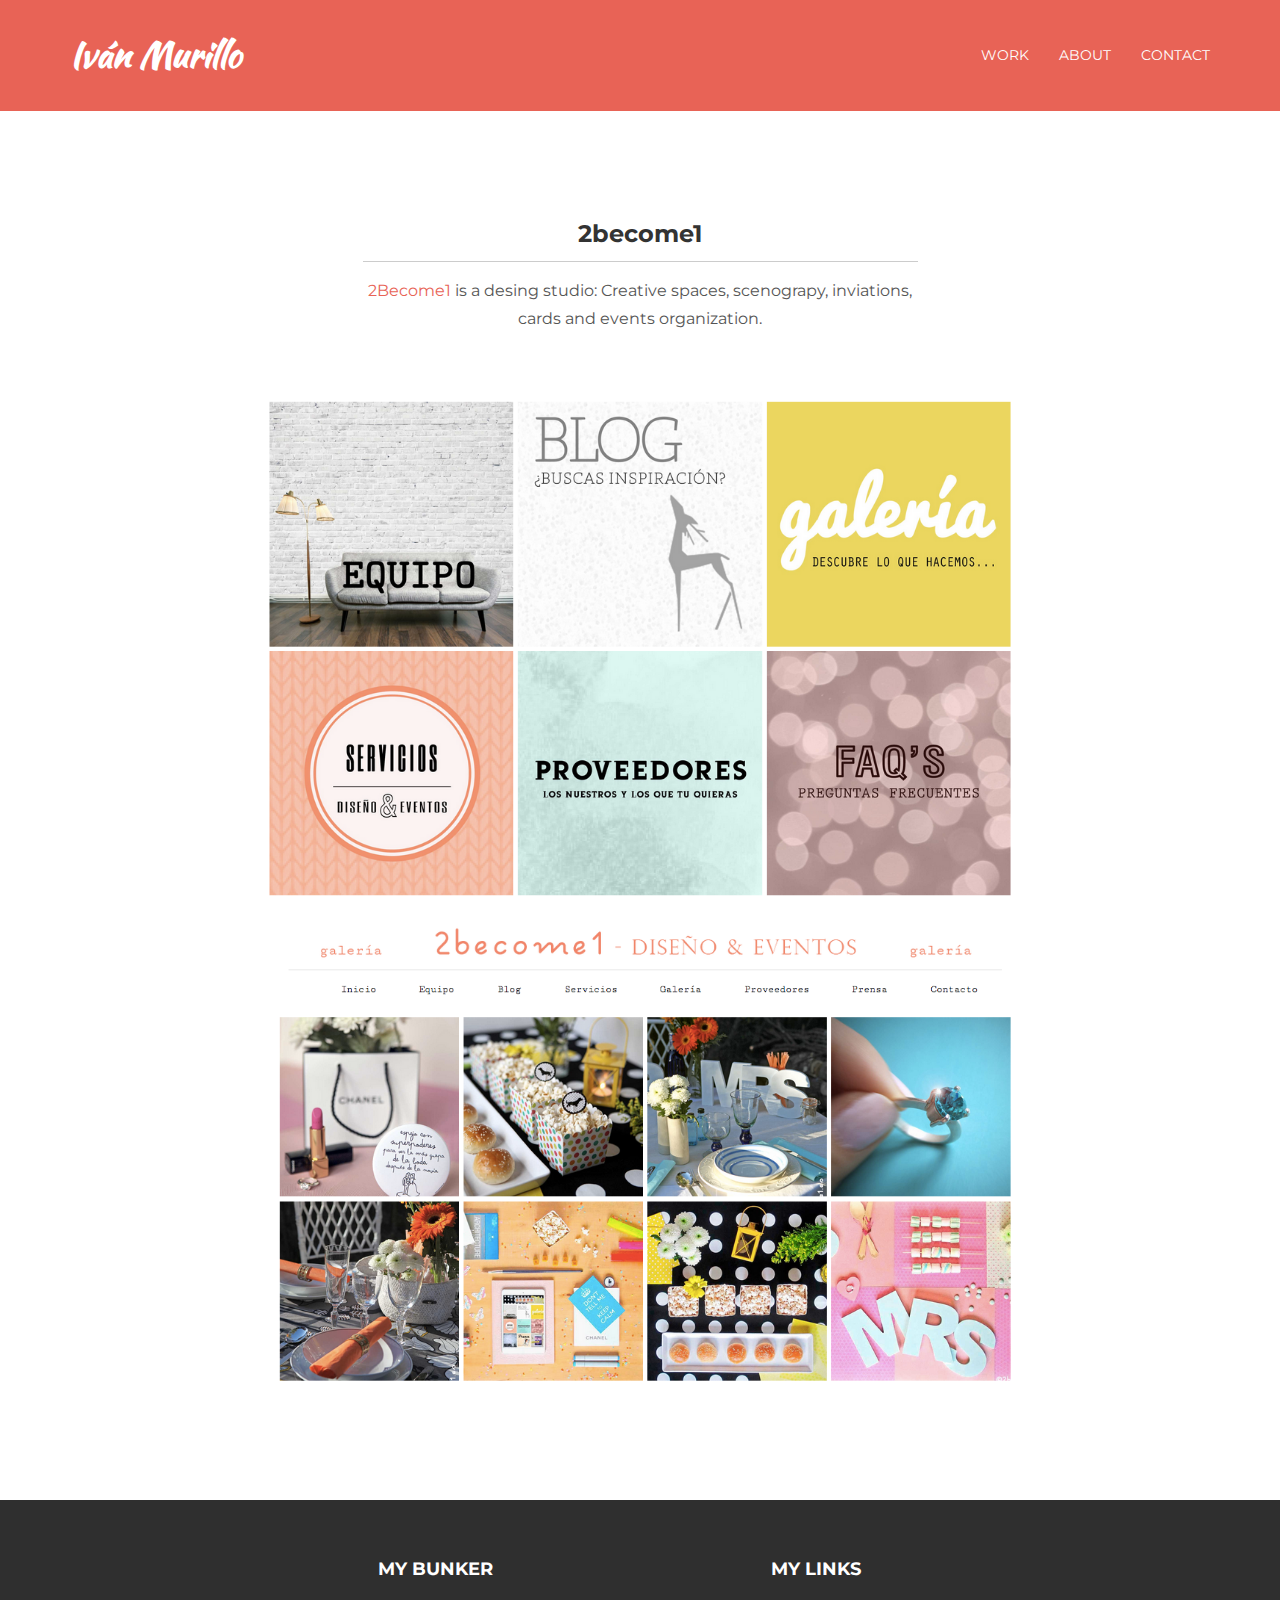
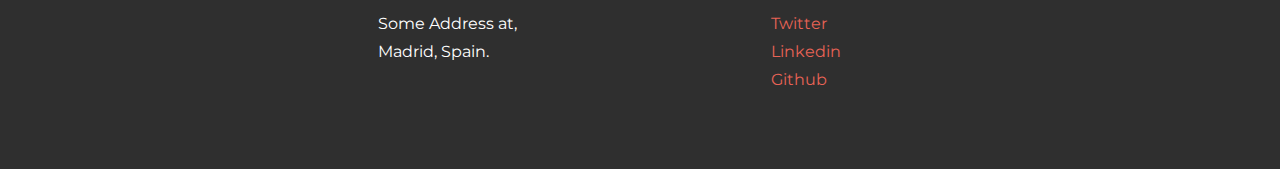
==== 2become1.html @ 474ceff7 "Style changes" ====
<!DOCTYPE html>
<html lang="en">
  <head>
    <meta charset="utf-8">
    <meta http-equiv="X-UA-Compatible" content="IE=edge">
    <meta name="viewport" content="width=device-width, initial-scale=1.0">
    <meta name="description" content="">
    <meta name="author" content="">
    <link rel="shortcut icon" href="assets/img/favicon.ico">

    <title>Iván Murillo - 2become1 </title>

    <!-- Bootstrap core CSS -->
    <link href="assets/css/bootstrap.css" rel="stylesheet">


    <!-- Custom styles for this template -->
    <link href="assets/css/main.css" rel="stylesheet">

    <link href='http://fonts.googleapis.com/css?family=Kaushan+Script' rel='stylesheet' type='text/css'>


    <script src="https://code.jquery.com/jquery-1.10.2.min.js"></script>
    <script src="assets/js/hover.zoom.js"></script>
    <script src="assets/js/hover.zoom.conf.js"></script>

    <!-- HTML5 shim and Respond.js IE8 support of HTML5 elements and media queries -->
    <!--[if lt IE 9]>
      <script src="https://oss.maxcdn.com/libs/html5shiv/3.7.0/html5shiv.js"></script>
      <script src="https://oss.maxcdn.com/libs/respond.js/1.3.0/respond.min.js"></script>
    <![endif]-->
    <script>
  (function(i,s,o,g,r,a,m){i['GoogleAnalyticsObject']=r;i[r]=i[r]||function(){
  (i[r].q=i[r].q||[]).push(arguments)},i[r].l=1*new Date();a=s.createElement(o),
  m=s.getElementsByTagName(o)[0];a.async=1;a.src=g;m.parentNode.insertBefore(a,m)
  })(window,document,'script','//www.google-analytics.com/analytics.js','ga');

  ga('create', 'UA-44178839-1', 'auto');
  ga('send', 'pageview');

</script>
    
  </head>

  <body>

    <!-- Static navbar -->
    <div class="navbar navbar-inverse navbar-static-top">
      <div class="container">
        <div class="navbar-header">
          <button type="button" class="navbar-toggle" data-toggle="collapse" data-target=".navbar-collapse">
            <span class="icon-bar"></span>
            <span class="icon-bar"></span>
            <span class="icon-bar"></span>
          </button>
          <a class="navbar-brand" href="index.html">Iván Murillo</a>
        </div>
        <div class="navbar-collapse collapse">
          <ul class="nav navbar-nav navbar-right">
            <li><a href="work.html">Work</a></li>
            <li><a href="about.html">About</a></li>
            <li><a href="contact.html">Contact</a></li>
          </ul>
        </div><!--/.nav-collapse -->
      </div>
    </div>
	
	
	<!-- +++++ Projects Section +++++ -->
	
	<div class="container pt">
		<div class="row mt">
			<div class="col-lg-6 col-lg-offset-3 centered">
				<h3>2become1</h3>
				<hr>
				<p><a href="www.2become1.es">2Become1</a> is a desing studio: Creative spaces, scenograpy, inviations, cards and events organization.</p>
			</div>
		</div>
		<div class="row mt centered">	
			<div class="col-lg-8 col-lg-offset-2">
				<p><img class="img-responsive" src="assets/img/portfolio/2become1.png" alt=""></p>
				<p><img class="img-responsive" src="assets/img/portfolio/2become1_2.png" alt=""></p>
			</div>
		</div><!-- /row -->
	</div><!-- /container -->
	
	
	<!-- +++++ Footer Section +++++ -->
	
	<div id="footer">
		<div class="container">
			<div class="row">

				<div class="col-xs-10 col-sm-offset-3">

					<div class="col-xs-5">
						<h4>My Bunker</h4>
						<p>
							Some Address at,<br/>
							Madrid, Spain.
						</p>
					</div><!-- /col-xs-4 -->
				
					<div class="col-xs-5">
						<h4>My Links</h4>
						<p>
							<a href="https://twitter.com/ivanhovic">Twitter</a><br/>
							<a href="https://www.linkedin.com/in/murilloivan">Linkedin</a><br/>
							<a href="https://github.com/ivanhovic">Github</a>
						</p>
					</div><!-- /col-xs-4 -->

				</div>
			
			</div>
		
		</div>
	</div>
	

    <!-- Bootstrap core JavaScript
    ================================================== -->
    <!-- Placed at the end of the document so the pages load faster -->
    <script src="assets/js/bootstrap.min.js"></script>
  </body>
</html>
---- assets/css/main.css ----
/*
 * Author: Carlos Alvarez
 * URL: http://alvarez.is
 *
 * Project Name: STANLEY - Free Bootstrap 3 Theme
 * Version: 1.0
 * URL: http://blacktie.co
 */

@import url(http://fonts.googleapis.com/css?family=Montserrat:400,700);

body {
  	background-color: #ffffff;
  	font-family: 'Montserrat', sans-serif;
    font-weight: 400;
    font-size: 14px;
    color: #555;

    -webkit-font-smoothing: antialiased;
    -webkit-overflow-scrolling: touch;
}

/* Titles */
h1, h2, h3, h4, h5, h6 {
	font-family: 'Montserrat', sans-serif;
    font-weight: 700;
    color: #333;
}

h1 {
	font-size: 35px;
	margin-top: 30px;
	margin-bottom: 30px;
}



/* Paragraph & Typographic */
p {
    line-height: 28px;
    margin-bottom: 25px;
    font-size: 16px;
}

.centered {
    text-align: center;
}

/* Links */
a {
    color: #E86356;
    word-wrap: break-word;

    -webkit-transition: color 0.1s ease-in, background 0.1s ease-in;
    -moz-transition: color 0.1s ease-in, background 0.1s ease-in;
    -ms-transition: color 0.1s ease-in, background 0.1s ease-in;
    -o-transition: color 0.1s ease-in, background 0.1s ease-in;
    transition: color 0.1s ease-in, background 0.1s ease-in;
}

a:hover,
a:focus {
    color: #7b7b7b;
    text-decoration: none;
    outline: 0;
}

a:before,
a:after {
    -webkit-transition: color 0.1s ease-in, background 0.1s ease-in;
    -moz-transition: color 0.1s ease-in, background 0.1s ease-in;
    -ms-transition: color 0.1s ease-in, background 0.1s ease-in;
    -o-transition: color 0.1s ease-in, background 0.1s ease-in;
    transition: color 0.1s ease-in, background 0.1s ease-in;
}

 hr {
    display: block;
    height: 1px;
    border: 0;
    border-top: 1px solid #ccc;
    margin: 1em 0;
    padding: 0;
}


.navbar {
	text-transform: uppercase;
	margin-bottom: 0px;
}

.navbar-inverse {
	padding-bottom: 30px;
	padding-top: 30px;
}

.navbar-inverse {
	background-color: #E86356;
	border-color: #E86356;
}

.navbar-inverse .navbar-nav > li > a {
	color: white;
}

.navbar-inverse .navbar-nav > li > a:hover {
	color: #222222;
}

.navbar-brand {
	font-weight: 700;
	font-size: 20px;
	/*letter-spacing: 2px;*/
	font-family: 'Kaushan Script', cursive;
	text-transform: none;
	font-size: 2.5em;
}

.navbar-inverse .navbar-brand {
	color: white;
}

.navbar-inverse .navbar-toggle {
	border-color: transparent;
}

.progress-bar-theme {
  background-color: #1abc9c;
}


/* Helpers */

.mt {
	margin-top: 40px;
	margin-bottom: 40px;
}

.pt {
	padding-top: 50px;
	padding-bottom: 50px;
}


/* +++++ WRAP SECTIONS +++++ */

#ww {
	padding-top: 70px;
	padding-bottom: 70px;
	background-color: #f2f2f2;
}


#footer {
	background-color: #2f2f2f;
	padding-top: 50px;
	padding-bottom: 50px; 
}

#footer p {
	color: white;
}

#footer h4 {
	color: white;
	text-transform: uppercase;
	padding-bottom: 20px;
}


/* +++++ Color Wraps / Blog Page +++++ */

#grey {
	padding-top: 60px;
	padding-bottom: 60px;
	background-color: #f2f2f2;
}

#white {
	padding-top: 60px;
	padding-bottom: 60px;
	background-color: #ffffff;
}



/* Blog Date*/
bd {
	font-size: 12px;
	text-transform: uppercase;
	color: #d2d2d2;
	font-weight: 700;
}

/* Blog Author*/
ba {
	font-size: 12px;
	text-transform: uppercase;
}

/* Blog Quote */
.bq {
	font-size: 22px;
	padding-top: 30px;
}

/* Blog Tags */
bt {
	font-size: 12px;
}

/* ================== PORTFOLIO IMAGES HOVER EFFECT ================== */
/* Effects also are controled by hover.zoom.js */
.zoom { 
    display:block; 
    position:relative; 
    overflow:hidden; 
    background:transparent url(../img/loader.gif) no-repeat center;
}


    .zoomOverlay {
        position:absolute;
        top:0; left:0;
        bottom:0; right:0;
        display:none;
        background-image:url(../img/zoom.png);
        background-repeat:no-repeat;
        background-position:center;
    }

.zoom2 {
	opacity: 1;
}

.zoom2:hover {
	opacity: 0.5;
}

/* glyphicon Configuration */

.glyphicon {
	font-size: 40px;
	color: #1abc9c;
}
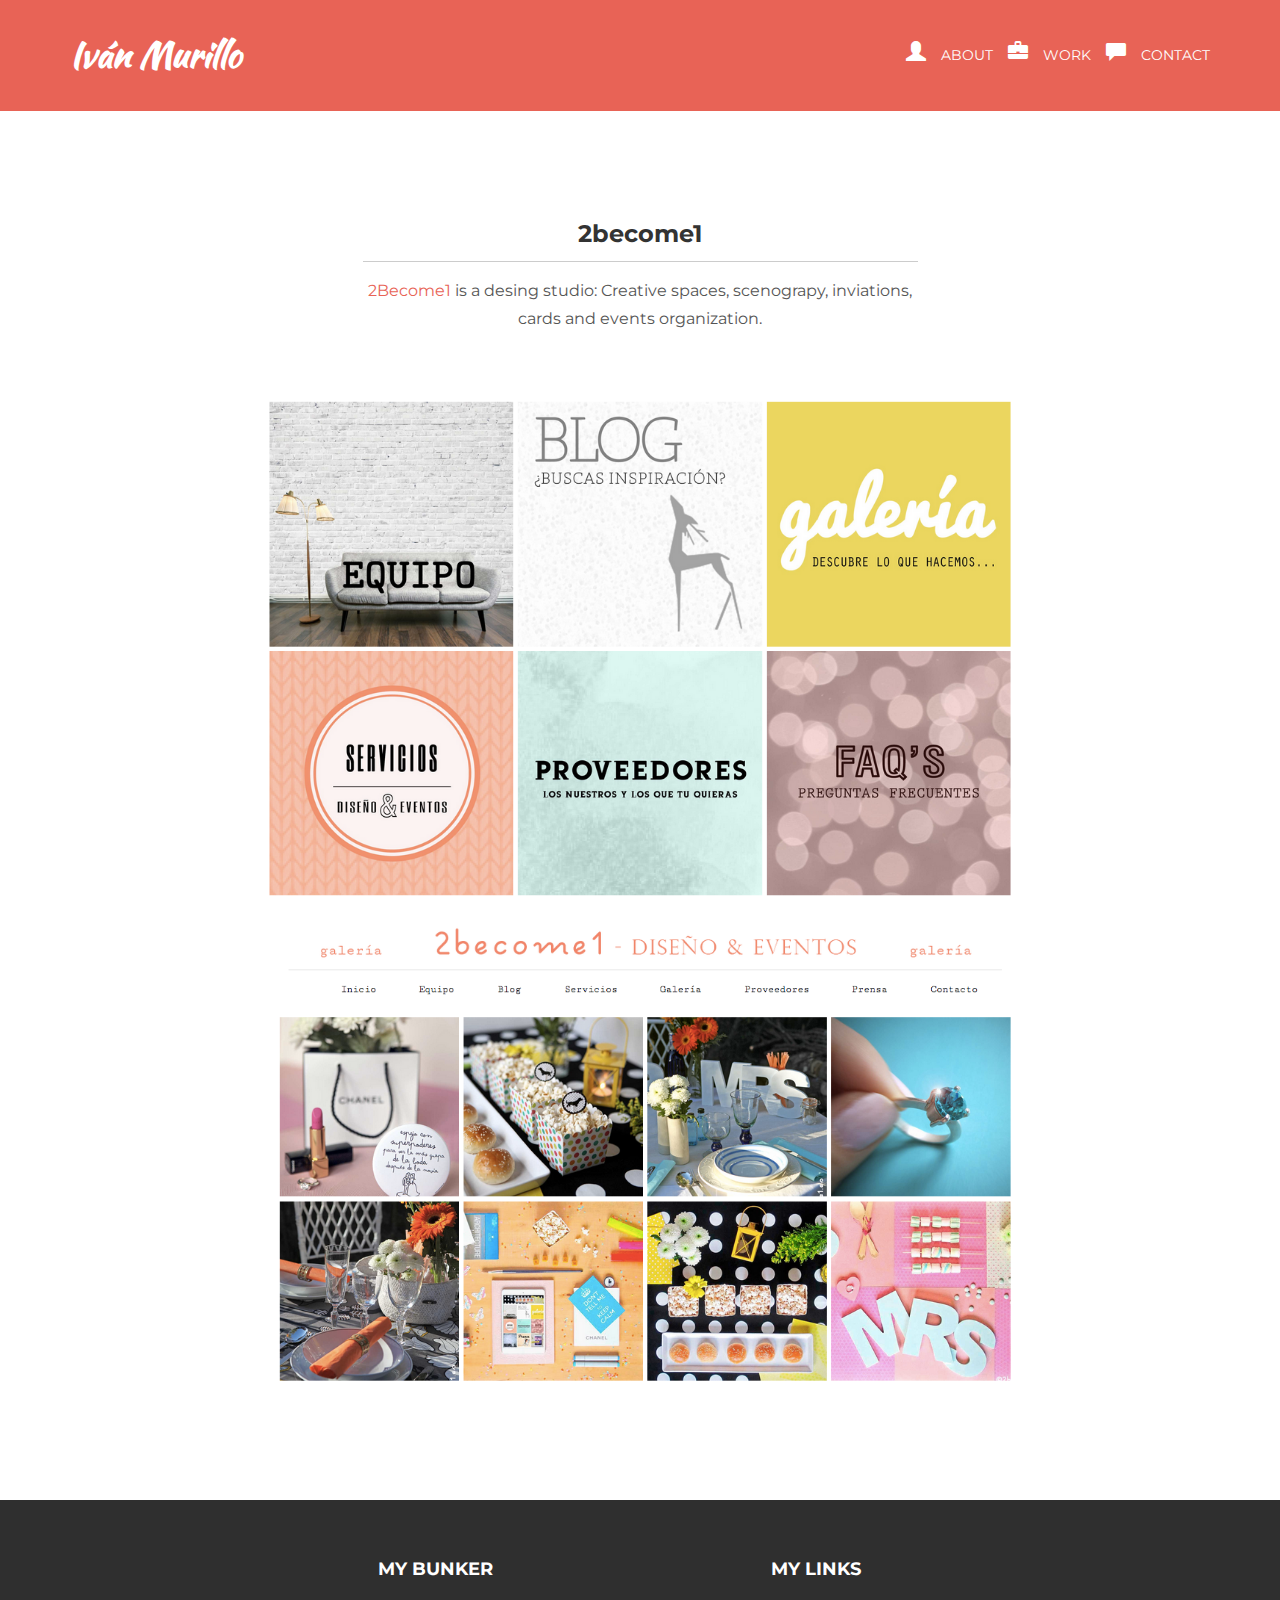
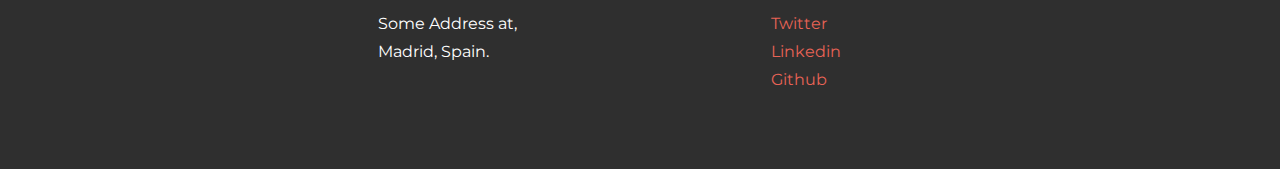
==== commit bd7da329: "Added icons to menu" ====
--- a/2become1.html
+++ b/2become1.html
@@ -4,11 +4,11 @@
     <meta charset="utf-8">
     <meta http-equiv="X-UA-Compatible" content="IE=edge">
     <meta name="viewport" content="width=device-width, initial-scale=1.0">
-    <meta name="description" content="">
-    <meta name="author" content="">
+    <meta name="description" content="desing studio: Creative spaces,events organization...and more ">
+
     <link rel="shortcut icon" href="assets/img/favicon.ico">
 
-    <title>Iván Murillo - 2become1 </title>
+    <title>Iván Murillo | 2become1 </title>
 
     <!-- Bootstrap core CSS -->
     <link href="assets/css/bootstrap.css" rel="stylesheet">
@@ -30,15 +30,15 @@
       <script src="https://oss.maxcdn.com/libs/respond.js/1.3.0/respond.min.js"></script>
     <![endif]-->
     <script>
-  (function(i,s,o,g,r,a,m){i['GoogleAnalyticsObject']=r;i[r]=i[r]||function(){
-  (i[r].q=i[r].q||[]).push(arguments)},i[r].l=1*new Date();a=s.createElement(o),
-  m=s.getElementsByTagName(o)[0];a.async=1;a.src=g;m.parentNode.insertBefore(a,m)
-  })(window,document,'script','//www.google-analytics.com/analytics.js','ga');
+      (function(i,s,o,g,r,a,m){i['GoogleAnalyticsObject']=r;i[r]=i[r]||function(){
+      (i[r].q=i[r].q||[]).push(arguments)},i[r].l=1*new Date();a=s.createElement(o),
+      m=s.getElementsByTagName(o)[0];a.async=1;a.src=g;m.parentNode.insertBefore(a,m)
+      })(window,document,'script','//www.google-analytics.com/analytics.js','ga');
 
-  ga('create', 'UA-44178839-1', 'auto');
-  ga('send', 'pageview');
+      ga('create', 'UA-44178839-1', 'auto');
+      ga('send', 'pageview');
 
-</script>
+    </script>
     
   </head>
 
@@ -57,9 +57,9 @@
         </div>
         <div class="navbar-collapse collapse">
           <ul class="nav navbar-nav navbar-right">
-            <li><a href="work.html">Work</a></li>
-            <li><a href="about.html">About</a></li>
-            <li><a href="contact.html">Contact</a></li>
+            <li><span class="glyphicon glyphicon-user"></span><a href="about.html">About</a></li>
+            <li><span class="glyphicon glyphicon-briefcase"></span><a href="work.html">Work</a></li>
+            <li><span class="glyphicon glyphicon-comment"></span><a href="contact.html">Contact</a></li>
           </ul>
         </div><!--/.nav-collapse -->
       </div>
--- a/assets/css/main.css
+++ b/assets/css/main.css
@@ -148,6 +148,11 @@
 	padding-top: 70px;
 	padding-bottom: 70px;
 	background-color: #f2f2f2;
+}
+
+#w2{
+	padding-top: 50px;
+	padding-bottom: 50px;
 }
 
 
@@ -242,4 +247,13 @@
 .glyphicon {
 	font-size: 40px;
 	color: #1abc9c;
+}
+
+.navbar-collapse .glyphicon {
+	font-size: 20px;
+	color: #ffffff;
+}
+
+.nav > li > a {
+	display: inline-block;
 }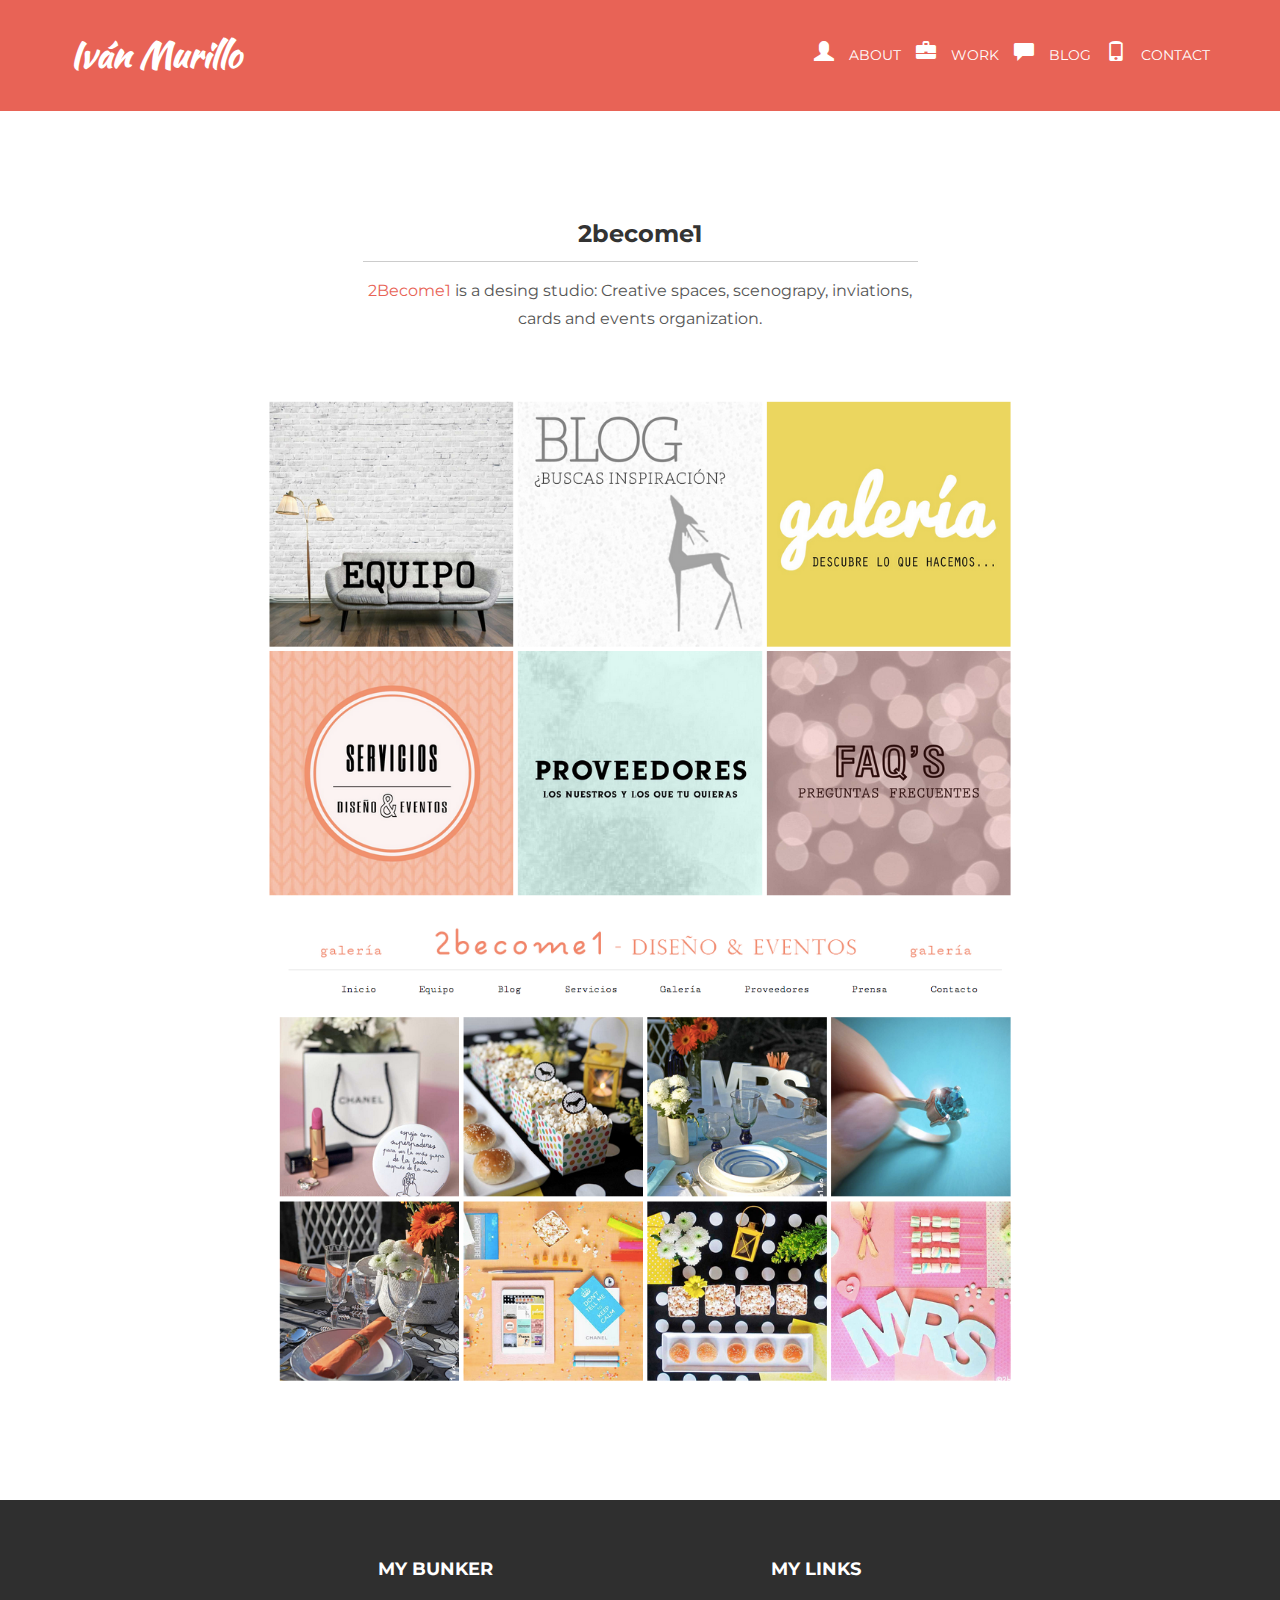
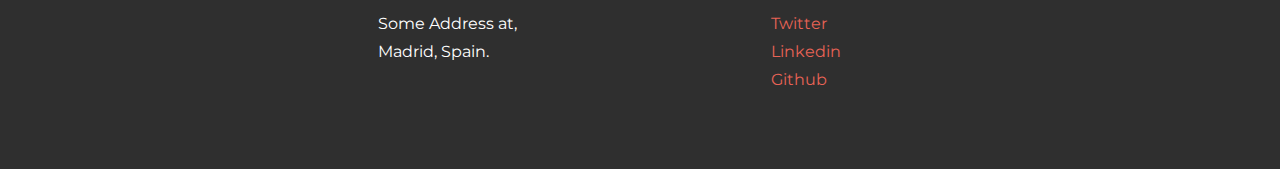
==== commit c90c05cb: "added blog to menu" ====
--- a/2become1.html
+++ b/2become1.html
@@ -59,7 +59,8 @@
           <ul class="nav navbar-nav navbar-right">
             <li><span class="glyphicon glyphicon-user"></span><a href="about.html">About</a></li>
             <li><span class="glyphicon glyphicon-briefcase"></span><a href="work.html">Work</a></li>
-            <li><span class="glyphicon glyphicon-comment"></span><a href="contact.html">Contact</a></li>
+            <li><span class="glyphicon glyphicon-comment"></span><a href="blog.html">Blog</a></li>
+            <li><span class="glyphicon glyphicon-phone"></span><a href="contact.html">Contact</a></li>
           </ul>
         </div><!--/.nav-collapse -->
       </div>
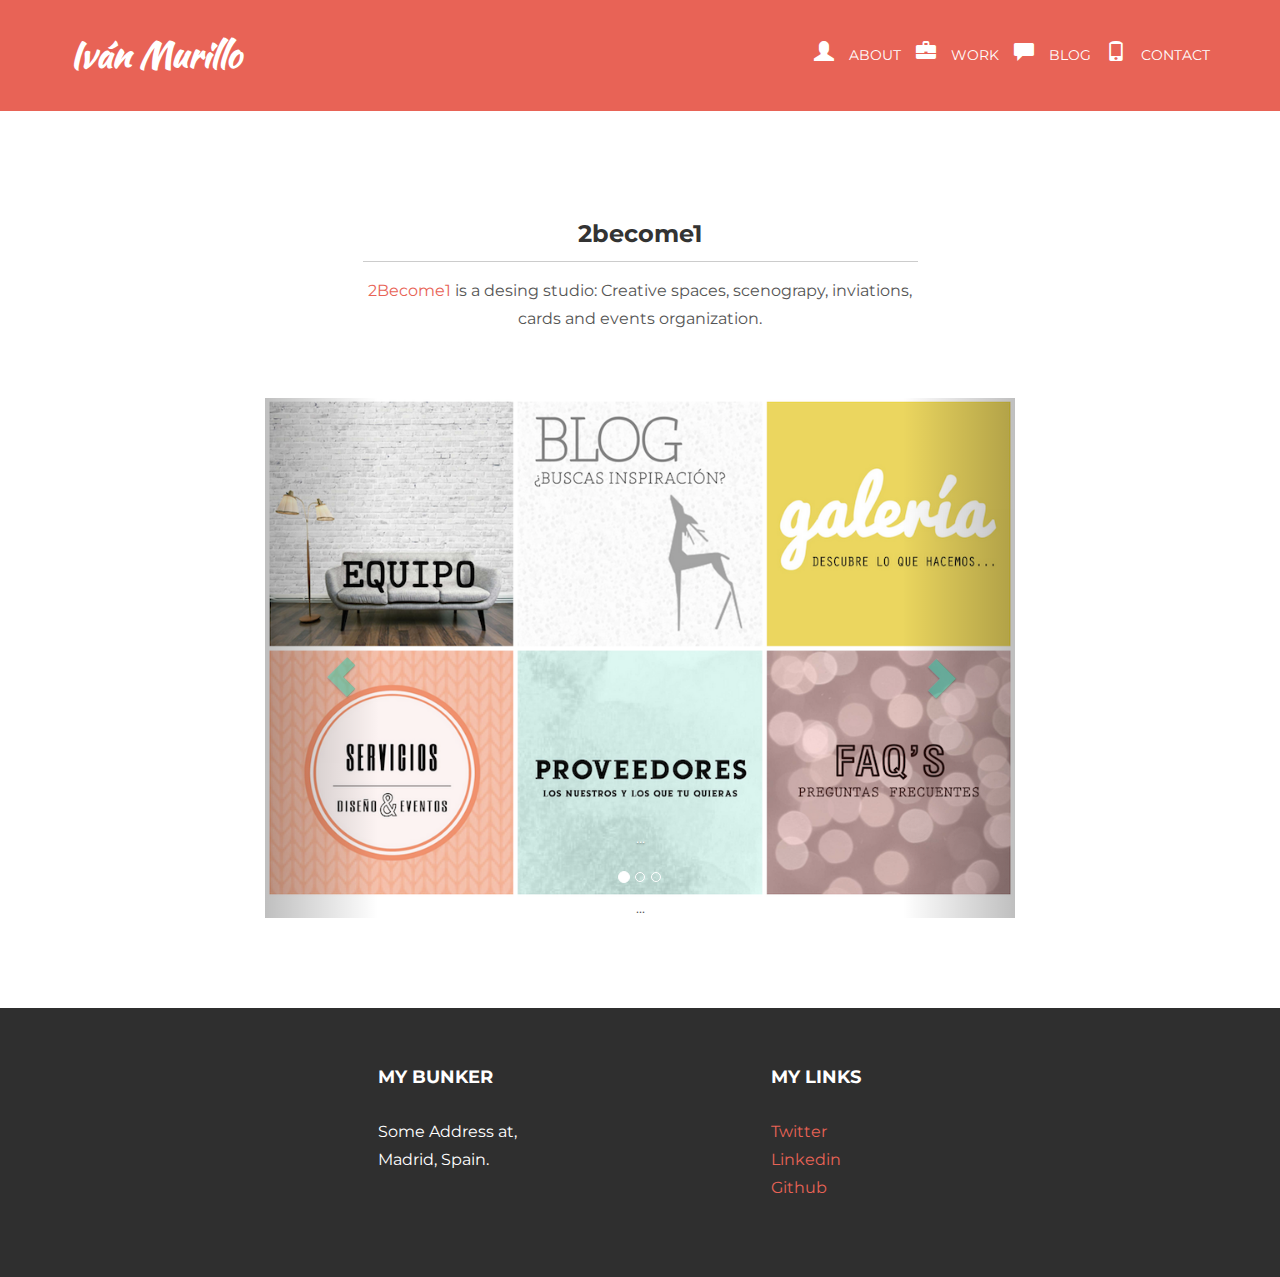
==== commit a24a8ab5: "work updated" ====
--- a/2become1.html
+++ b/2become1.html
@@ -59,7 +59,7 @@
           <ul class="nav navbar-nav navbar-right">
             <li><span class="glyphicon glyphicon-user"></span><a href="about.html">About</a></li>
             <li><span class="glyphicon glyphicon-briefcase"></span><a href="work.html">Work</a></li>
-            <li><span class="glyphicon glyphicon-comment"></span><a href="blog.html">Blog</a></li>
+            <li><span class="glyphicon glyphicon-comment"></span><a href="/blog">Blog</a></li>
             <li><span class="glyphicon glyphicon-phone"></span><a href="contact.html">Contact</a></li>
           </ul>
         </div><!--/.nav-collapse -->
@@ -74,14 +74,52 @@
 			<div class="col-lg-6 col-lg-offset-3 centered">
 				<h3>2become1</h3>
 				<hr>
-				<p><a href="www.2become1.es">2Become1</a> is a desing studio: Creative spaces, scenograpy, inviations, cards and events organization.</p>
+				<p><a href="http://www.2become1.es">2Become1</a> is a desing studio: Creative spaces, scenograpy, inviations, cards and events organization.</p>
 			</div>
 		</div>
 		<div class="row mt centered">	
 			<div class="col-lg-8 col-lg-offset-2">
-				<p><img class="img-responsive" src="assets/img/portfolio/2become1.png" alt=""></p>
-				<p><img class="img-responsive" src="assets/img/portfolio/2become1_2.png" alt=""></p>
+
+        <div id="carousel-example-generic" class="carousel slide" data-ride="carousel">
+          <!-- Indicators -->
+          <ol class="carousel-indicators">
+            <li data-target="#carousel-example-generic" data-slide-to="0" class="active"></li>
+            <li data-target="#carousel-example-generic" data-slide-to="1"></li>
+            <li data-target="#carousel-example-generic" data-slide-to="2"></li>
+          </ol>
+
+          <!-- Wrapper for slides -->
+          <div class="carousel-inner">
+            <div class="item active">
+              <img src="assets/img/portfolio/2become1.png" alt="...">
+              <div class="carousel-caption">
+                ...
+              </div>
+            </div>
+            <div class="item">
+              <img src="assets/img/portfolio/2become1_2.png" alt="...">
+              <div class="carousel-caption">
+                ...
+              </div>
+            </div>
+            ...
+          </div>
+
+          <!-- Controls -->
+          <a class="left carousel-control" href="#carousel-example-generic" role="button" data-slide="prev">
+            <span class="glyphicon glyphicon-chevron-left"></span>
+          </a>
+          <a class="right carousel-control" href="#carousel-example-generic" role="button" data-slide="next">
+            <span class="glyphicon glyphicon-chevron-right"></span>
+          </a>
+        </div>
+
+        <!--
+				<p><img class="img-responsive" src="assets/img/portfolio/2become1.png" alt="2become1"></p>
+				<p><img class="img-responsive" src="assets/img/portfolio/2become1_2.png" alt="2become1"></p>
+        -->
 			</div>
+    
 		</div><!-- /row -->
 	</div><!-- /container -->
 	
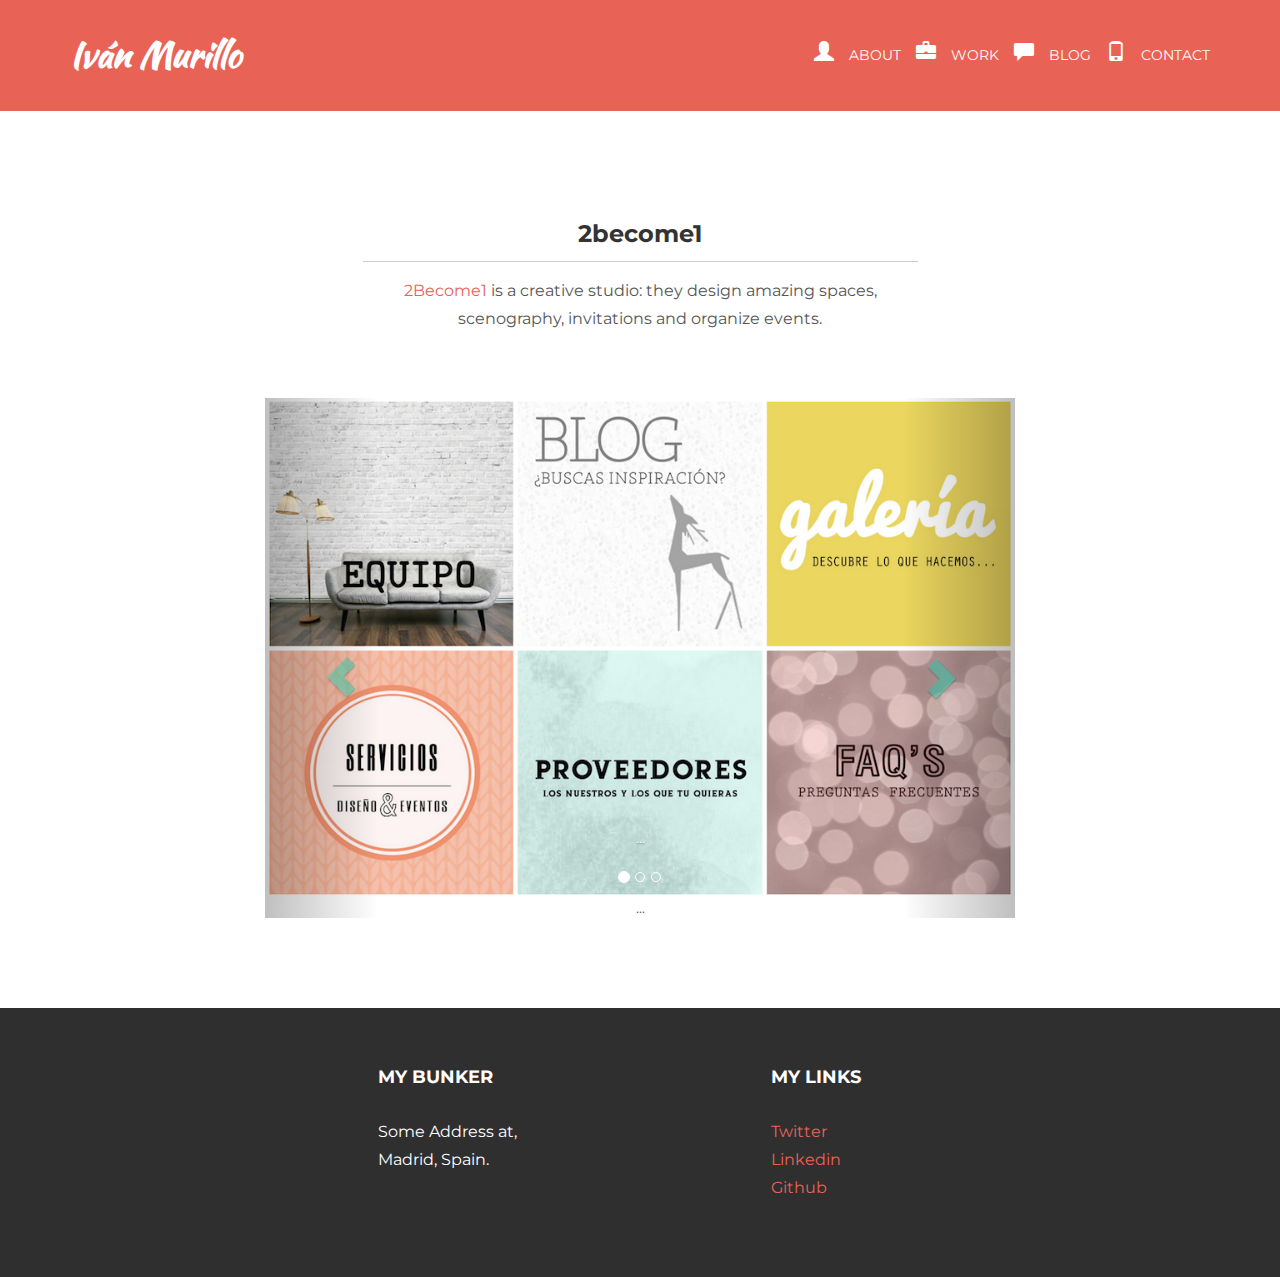
==== commit fac9ebf6: "spelling changes" ====
--- a/2become1.html
+++ b/2become1.html
@@ -74,7 +74,7 @@
 			<div class="col-lg-6 col-lg-offset-3 centered">
 				<h3>2become1</h3>
 				<hr>
-				<p><a href="http://www.2become1.es">2Become1</a> is a desing studio: Creative spaces, scenograpy, inviations, cards and events organization.</p>
+				<p><a href="http://www.2become1.es">2Become1</a> is a creative studio: they design amazing spaces, scenography, invitations and organize events.</p>
 			</div>
 		</div>
 		<div class="row mt centered">	
